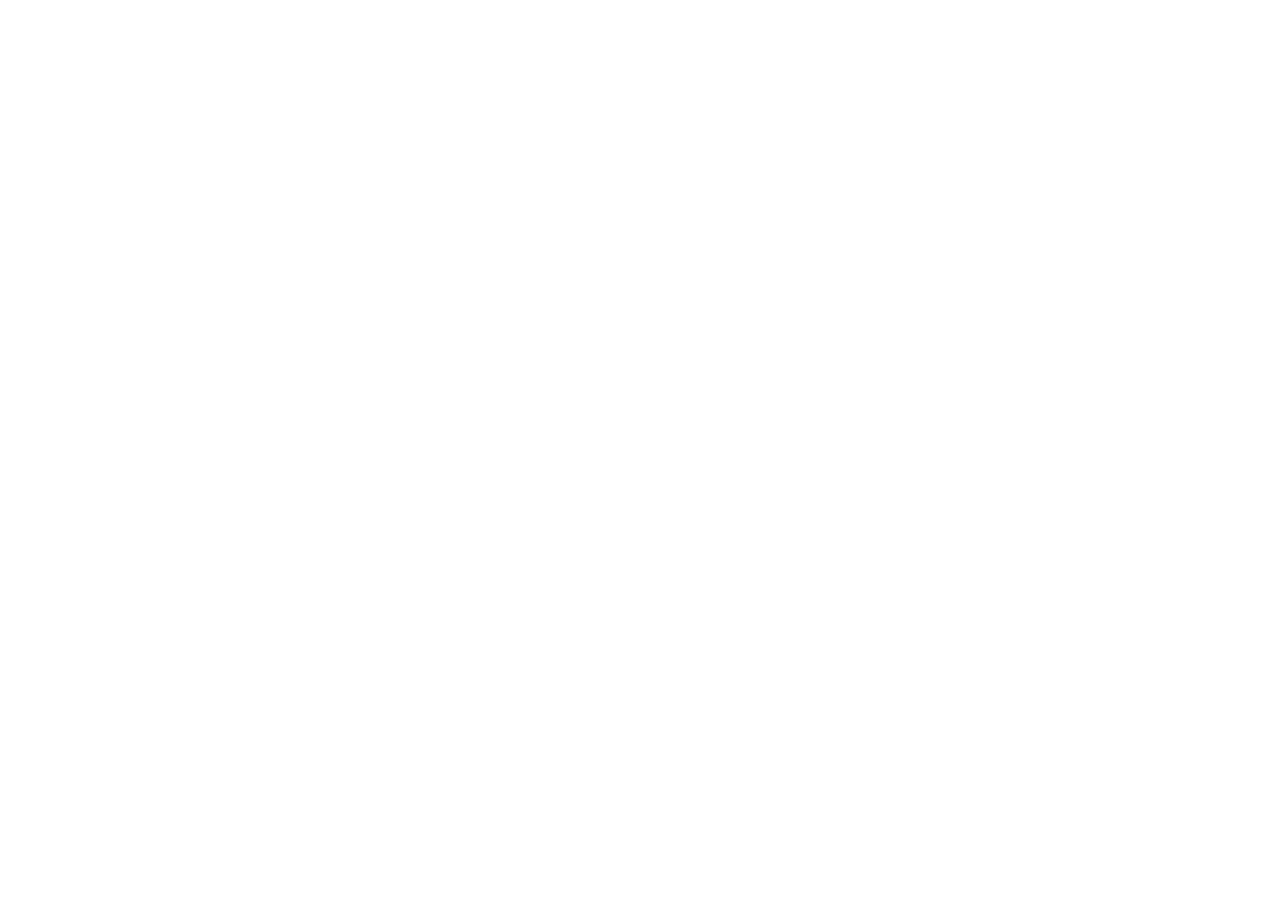
==== audio_description_INCEPTION.html @ ee508de9 "add audio_description link" ====
<!DOCTYPE html>
<html lang="es">
<head>
  <meta charset="UTF-8">
  <meta name="viewport" content="width=device-width, initial-scale=1.0">
  <title>Audio descriptivo</title>
</head>
<body>
  
</body>
</html>
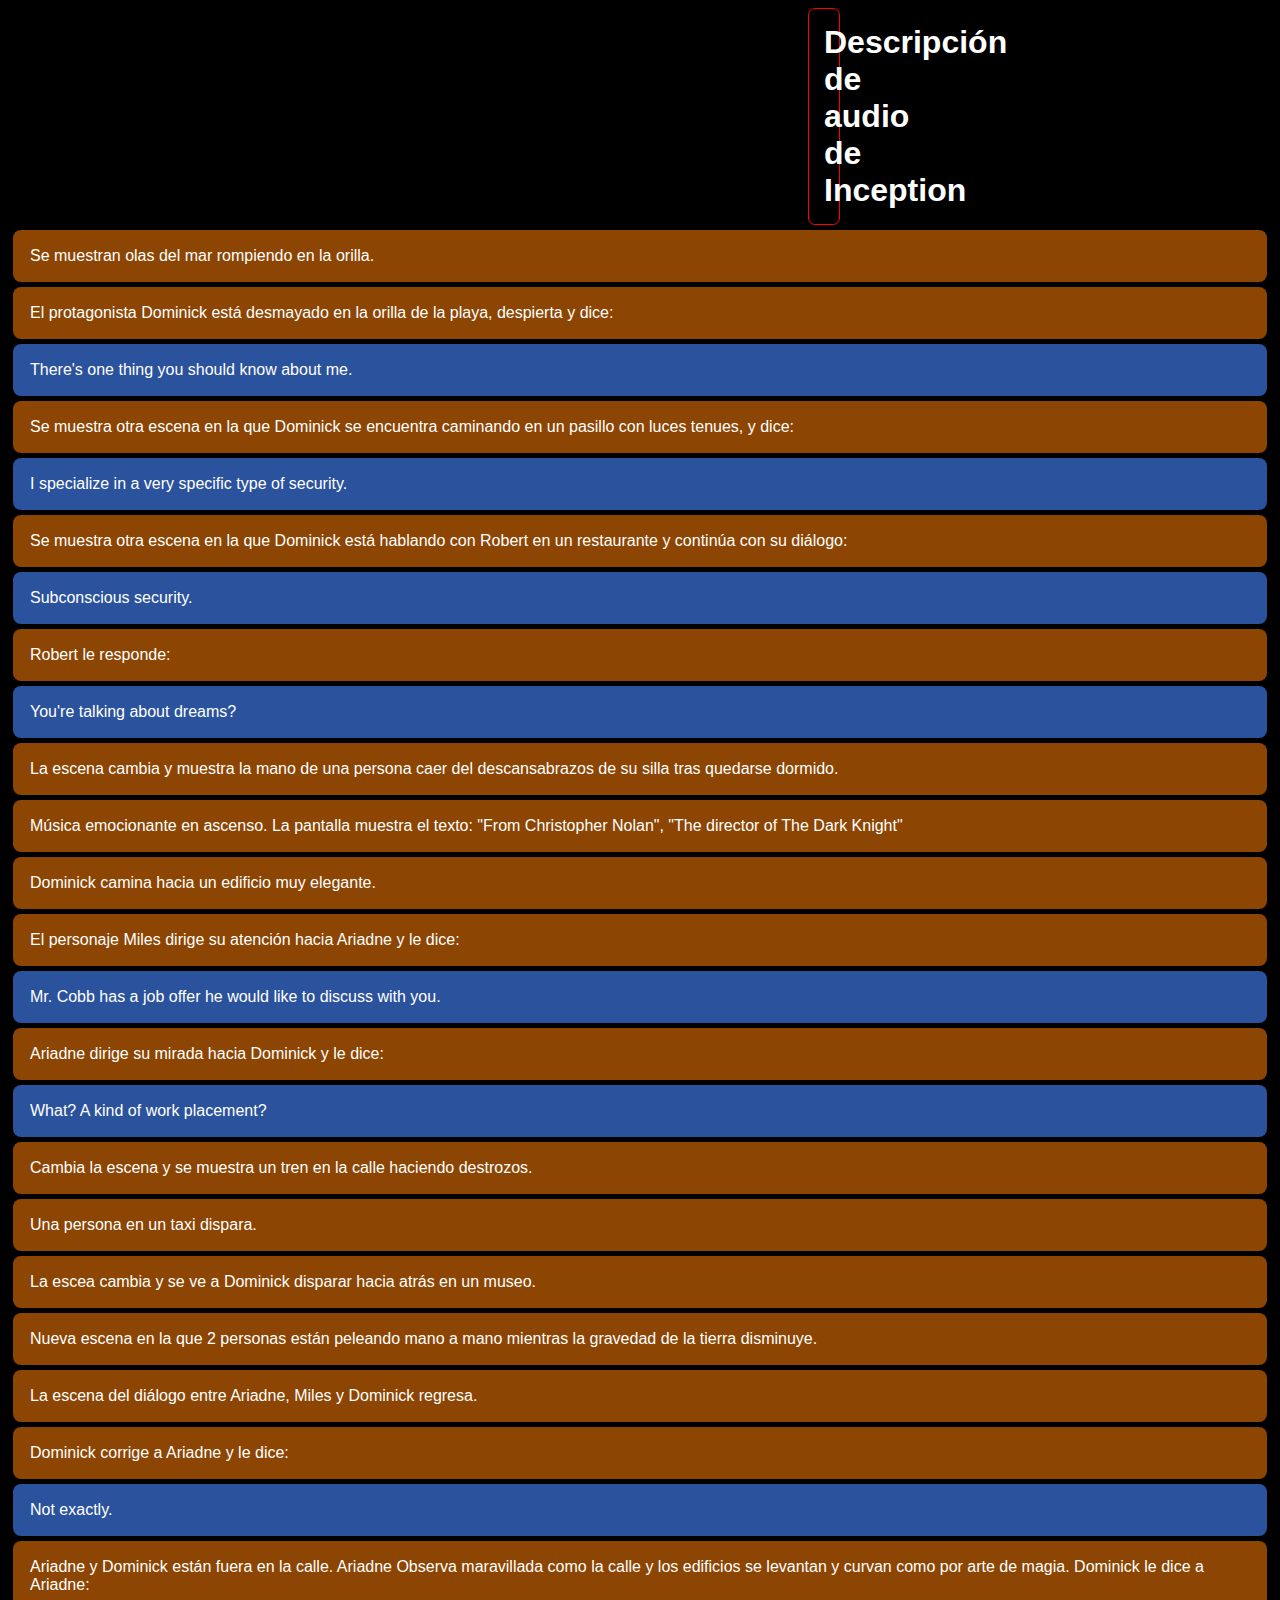
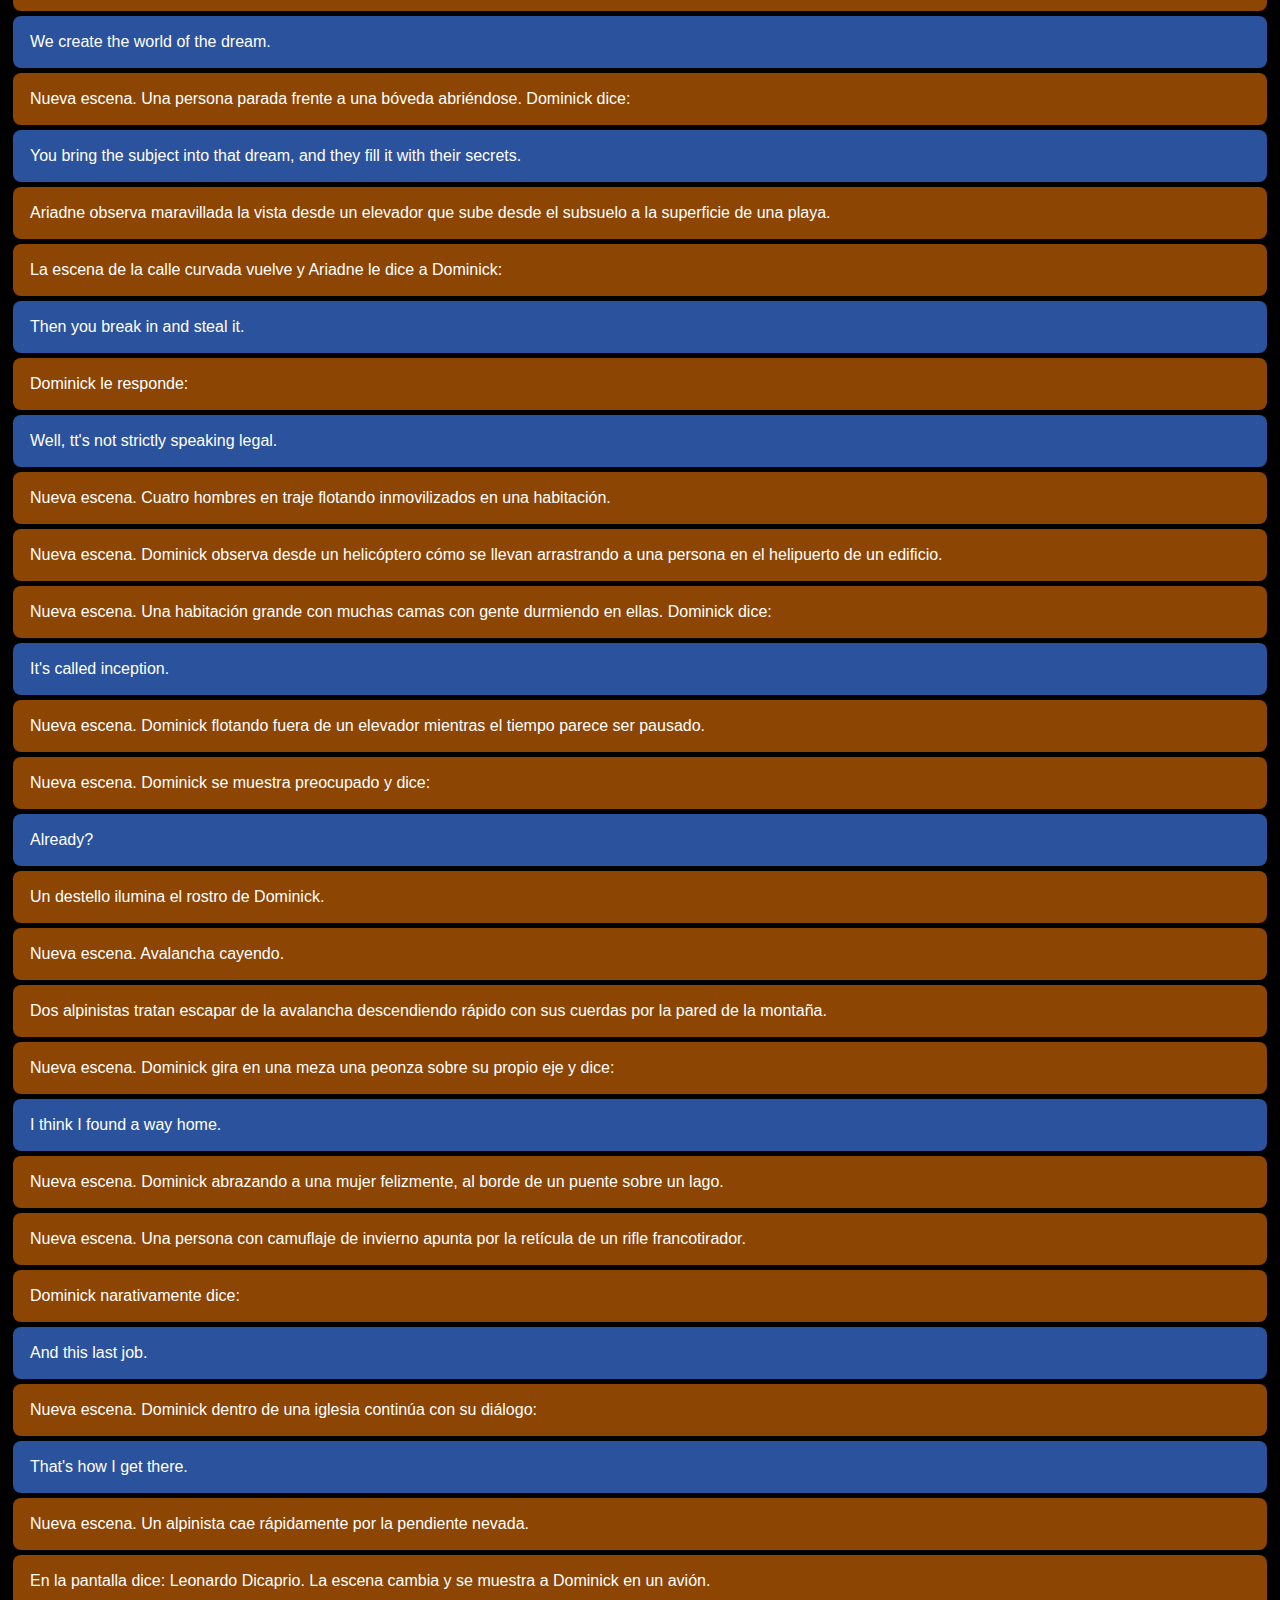
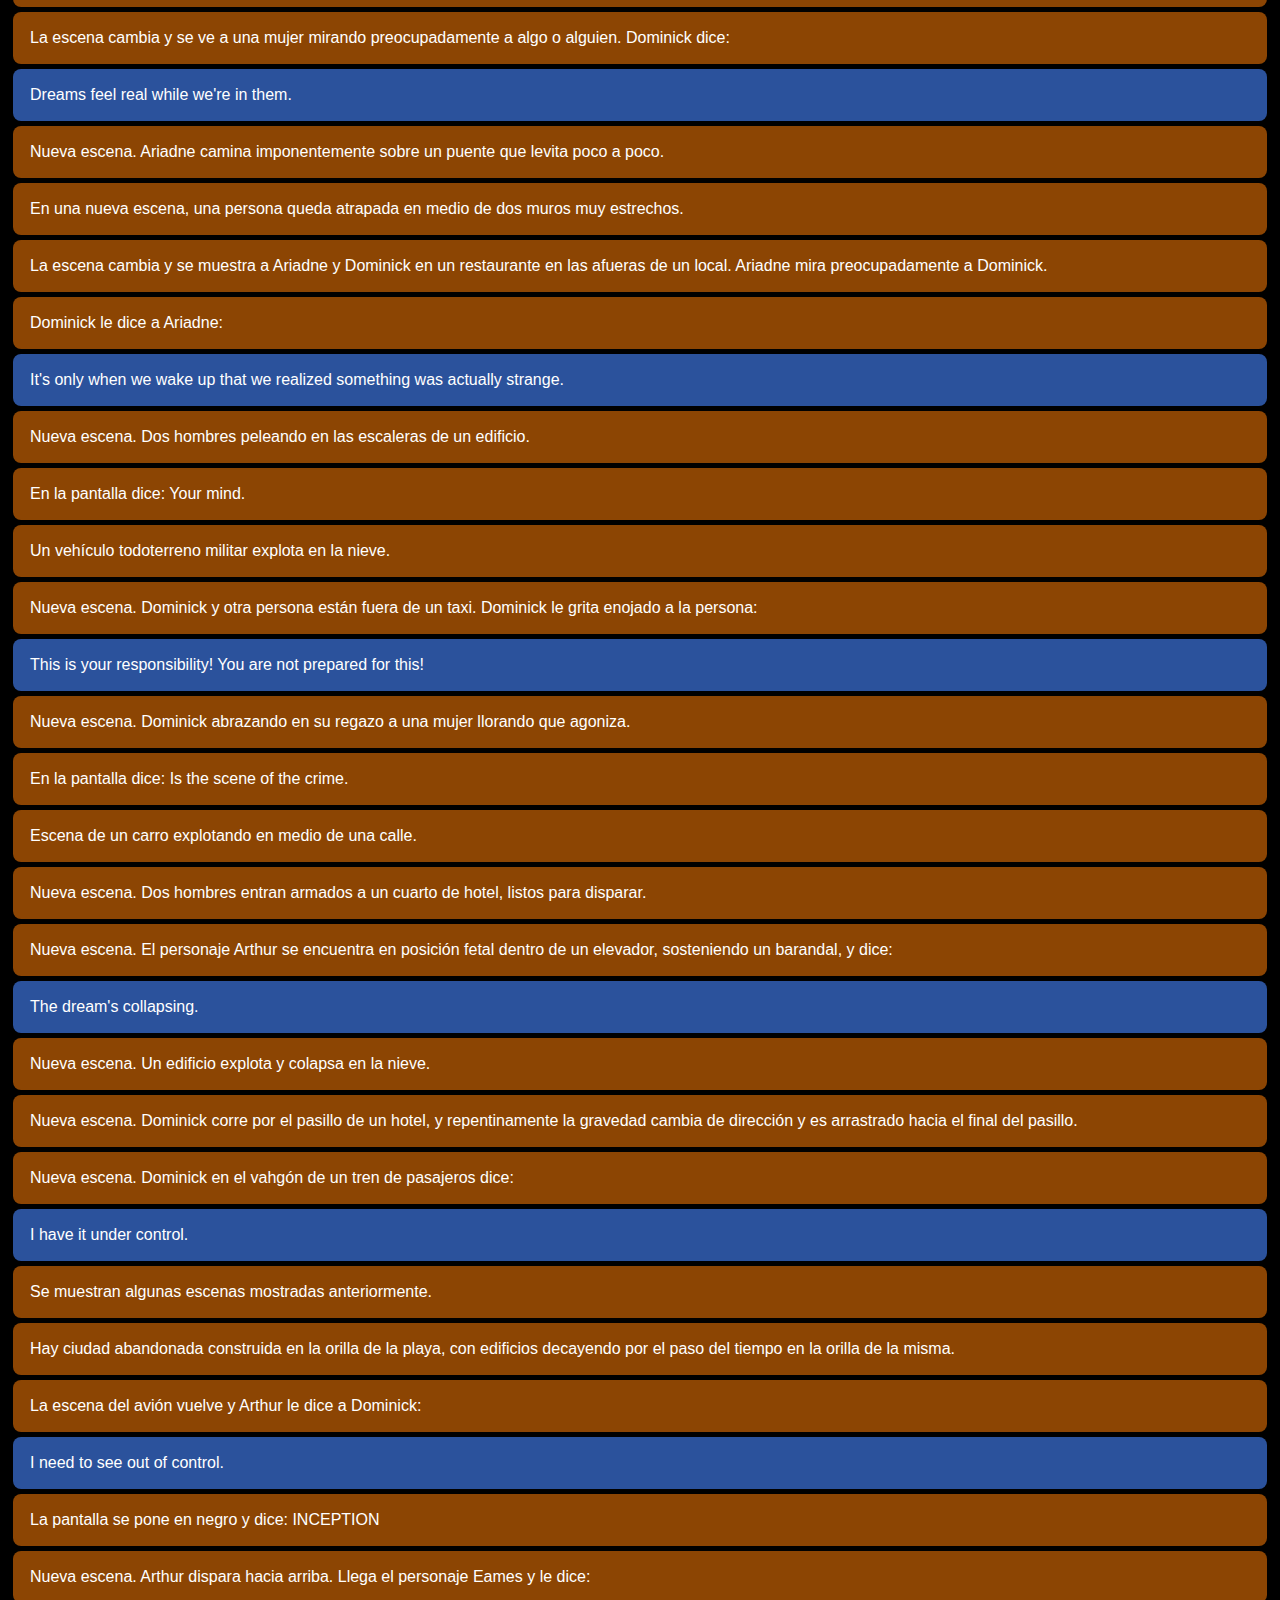
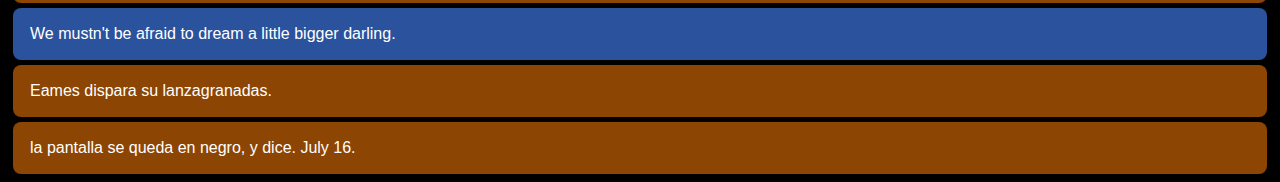
==== commit 932db3b6: "add audio description text" ====
--- a/audio_description_INCEPTION.html
+++ b/audio_description_INCEPTION.html
@@ -4,8 +4,126 @@
   <meta charset="UTF-8">
   <meta name="viewport" content="width=device-width, initial-scale=1.0">
   <title>Audio descriptivo</title>
+  <style>
+    body {
+      font-family: Arial, Helvetica, sans-serif;
+      background-color: #000000;
+    }
+
+    h1 {
+      color: #ffffff;
+      text-align: center;
+      border: 1px solid #ff0000;
+      border-radius: 7px;
+      margin: 0 800px;
+      padding: 15px;
+    }
+
+    .dialog {
+      background-color: #2B529C;
+      color: #ffffff;
+      padding: 17px;
+      border-radius: 8px;
+    }
+
+    .description {
+      background-color: #8C4503;
+      color: #ffffff;
+      padding: 17px;
+      border-radius: 8px;
+    }
+    
+    p {
+      margin: 5px;
+    }
+  </style>
 </head>
 <body>
-  
+  <main>
+    <h1>Descripción de audio de Inception</h1>
+    <p class="description">Se muestran olas del mar rompiendo en la orilla.</p>
+    <p class="description">El protagonista Dominick está desmayado en la orilla de la playa, despierta y dice:</p>
+    <p class="dialog">There's one thing you should know about me.</p>
+    <p class="description">Se muestra otra escena en la que Dominick se encuentra caminando en un pasillo con luces tenues, y dice:</p>
+    <p class="dialog">I specialize in a very specific type of security.</p>
+    <p class="description">Se muestra otra escena en la que Dominick está hablando con Robert en un restaurante y continúa con su diálogo: </p>
+    <p class="dialog">Subconscious security.</p>
+    <p class="description">Robert le responde: </p>
+    <p class="dialog">You're talking about dreams?</p>
+    <p class="description">La escena cambia y muestra la mano de una persona caer del descansabrazos de su silla tras quedarse dormido.</p>
+    <p class="description">Música emocionante en ascenso. La pantalla muestra el texto: "From Christopher Nolan", "The director of The Dark Knight"</p>
+    <p class="description">Dominick camina hacia un edificio muy elegante.</p>
+    <p class="description">El personaje Miles dirige su atención hacia Ariadne y le dice:</p>
+    <p class="dialog">Mr. Cobb has a job offer he would like to discuss with you.</p>
+    <p class="description">Ariadne dirige su mirada hacia Dominick y le dice:</p>
+    <p class="dialog">What? A kind of work placement?</p>
+    <p class="description">Cambia la escena y se muestra un tren en la calle haciendo destrozos.</p>
+    <p class="description">Una persona en un taxi dispara.</p>
+    <p class="description">La escea cambia y se ve a Dominick disparar hacia atrás en un museo.</p>
+    <p class="description">Nueva escena en la que 2 personas están peleando mano a mano mientras la gravedad de la tierra disminuye.</p>
+    <p class="description">La escena del diálogo entre Ariadne, Miles y Dominick regresa.</p>
+    <p class="description">Dominick corrige a Ariadne y le dice:</p>
+    <p class="dialog">Not exactly.</p>
+    <p class="description">Ariadne y Dominick están fuera en la calle. Ariadne Observa maravillada como la calle y los edificios se levantan y curvan como por arte de magia. Dominick le dice a Ariadne:</p>
+    <p class="dialog">We create the world of the dream.</p>
+    <p class="description">Nueva escena. Una persona parada frente a una bóveda abriéndose. Dominick dice: </p>
+    <p class="dialog">You bring the subject into that dream, and they fill it with their secrets.</p>
+    <p class="description">Ariadne observa maravillada la vista desde un elevador que sube desde el subsuelo a la superficie de una playa.</p>
+    <p class="description">La escena de la calle curvada vuelve y Ariadne le dice a Dominick:</p>
+    <p class="dialog">Then you break in and steal it.</p>
+    <p class="description">Dominick le responde: </p>
+    <p class="dialog">Well, tt's not strictly speaking legal.</p>
+    <p class="description">Nueva escena. Cuatro hombres en traje flotando inmovilizados en una habitación.</p>
+    <p class="description">Nueva escena. Dominick observa desde un helicóptero cómo se llevan arrastrando a una persona en el helipuerto de un edificio.</p>
+    <p class="description">Nueva escena. Una habitación grande con muchas camas con gente durmiendo en ellas. Dominick dice:</p>
+    <p class="dialog">It's called inception.</p>
+    <p class="description">Nueva escena. Dominick flotando fuera de un elevador mientras el tiempo parece ser pausado.</p>
+    <p class="description">Nueva escena. Dominick se muestra preocupado y dice:</p>
+    <p class="dialog">Already?</p>
+    <p class="description">Un destello ilumina el rostro de Dominick.</p>
+    <p class="description">Nueva escena. Avalancha cayendo.</p>
+    <p class="description">Dos alpinistas tratan escapar  de la avalancha descendiendo rápido con sus cuerdas por la pared de la montaña.</p>
+    <p class="description">Nueva escena. Dominick gira en una meza una peonza sobre su propio eje y dice:</p>
+    <p class="dialog">I think I found a way home.</p>
+    <p class="description">Nueva escena. Dominick abrazando a una mujer felizmente, al borde de un puente sobre un lago.</p>
+    <p class="description">Nueva escena. Una persona con camuflaje de invierno apunta por la retícula de un rifle francotirador.</p>
+    <p class="description">Dominick narativamente dice: </p>
+    <p class="dialog">And this last job.</p>
+    <p class="description">Nueva escena. Dominick dentro de una iglesia continúa con su diálogo: </p>
+    <p class="dialog">That's how I get there.</p>
+    <p class="description">Nueva escena. Un alpinista cae rápidamente por la pendiente nevada.</p>
+    <p class="description">En la pantalla dice: Leonardo Dicaprio. La escena cambia y se muestra a Dominick en un avión.</p>
+    <p class="description">La escena cambia y se ve a una mujer mirando preocupadamente a algo o alguien. Dominick dice:</p>
+    <p class="dialog">Dreams feel real while we're in them.</p>
+    <p class="description">Nueva escena. Ariadne camina imponentemente sobre un puente que levita poco a poco.</p>
+    <p class="description">En una nueva escena, una persona queda atrapada en medio de dos muros muy estrechos.</p>
+    <p class="description">La escena cambia y se muestra a Ariadne y Dominick en un restaurante en las afueras de un local. Ariadne mira preocupadamente a Dominick.</p>
+    <p class="description">Dominick le dice a Ariadne:</p>
+    <p class="dialog">It's only when we wake up that we realized something was actually strange.</p>
+    <p class="description">Nueva escena. Dos hombres peleando en las escaleras de un edificio.</p>
+    <p class="description">En la pantalla dice: Your mind.</p>
+    <p class="description">Un vehículo todoterreno militar explota en la nieve.</p>
+    <p class="description">Nueva escena. Dominick y otra persona están fuera de un taxi. Dominick le grita enojado a la persona:</p>
+    <p class="dialog">This is your responsibility! You are not prepared for this!</p>
+    <p class="description">Nueva escena. Dominick abrazando en su regazo a una mujer llorando que agoniza.</p>
+    <p class="description">En la pantalla dice: Is the scene of the crime.</p>
+    <p class="description">Escena de un carro explotando en medio de una calle.</p>
+    <p class="description">Nueva escena. Dos hombres entran armados a un cuarto de hotel, listos para disparar.</p>
+    <p class="description">Nueva escena. El personaje Arthur se encuentra en posición fetal dentro de un elevador, sosteniendo un barandal, y dice: </p>
+    <p class="dialog">The dream's collapsing.</p>
+    <p class="description">Nueva escena. Un edificio explota y colapsa en la nieve.</p>
+    <p class="description">Nueva escena. Dominick corre por el pasillo de un hotel, y repentinamente la gravedad cambia de dirección y es arrastrado hacia el final del pasillo.</p>
+    <p class="description">Nueva escena. Dominick en el vahgón de un tren de pasajeros dice: </p>
+    <p class="dialog">I have it under control.</p>
+    <p class="description">Se muestran algunas escenas mostradas anteriormente.</p>
+    <p class="description">Hay ciudad abandonada construida en la orilla de la playa, con edificios decayendo por el paso del tiempo en la orilla de la misma.</p>
+    <p class="description">La escena del avión vuelve y Arthur le dice a Dominick:</p>
+    <p class="dialog">I need to see out of control.</p>
+    <p class="description">La pantalla se pone en negro y dice: INCEPTION</p>
+    <p class="description">Nueva escena. Arthur dispara hacia arriba. Llega el personaje Eames y le dice:</p>
+    <p class="dialog">We mustn't be afraid to dream a little bigger darling.</p>
+    <p class="description">Eames dispara su lanzagranadas.</p>
+    <p class="description">la pantalla se queda en negro, y dice. July 16.</p>
+  </main>
 </body>
 </html>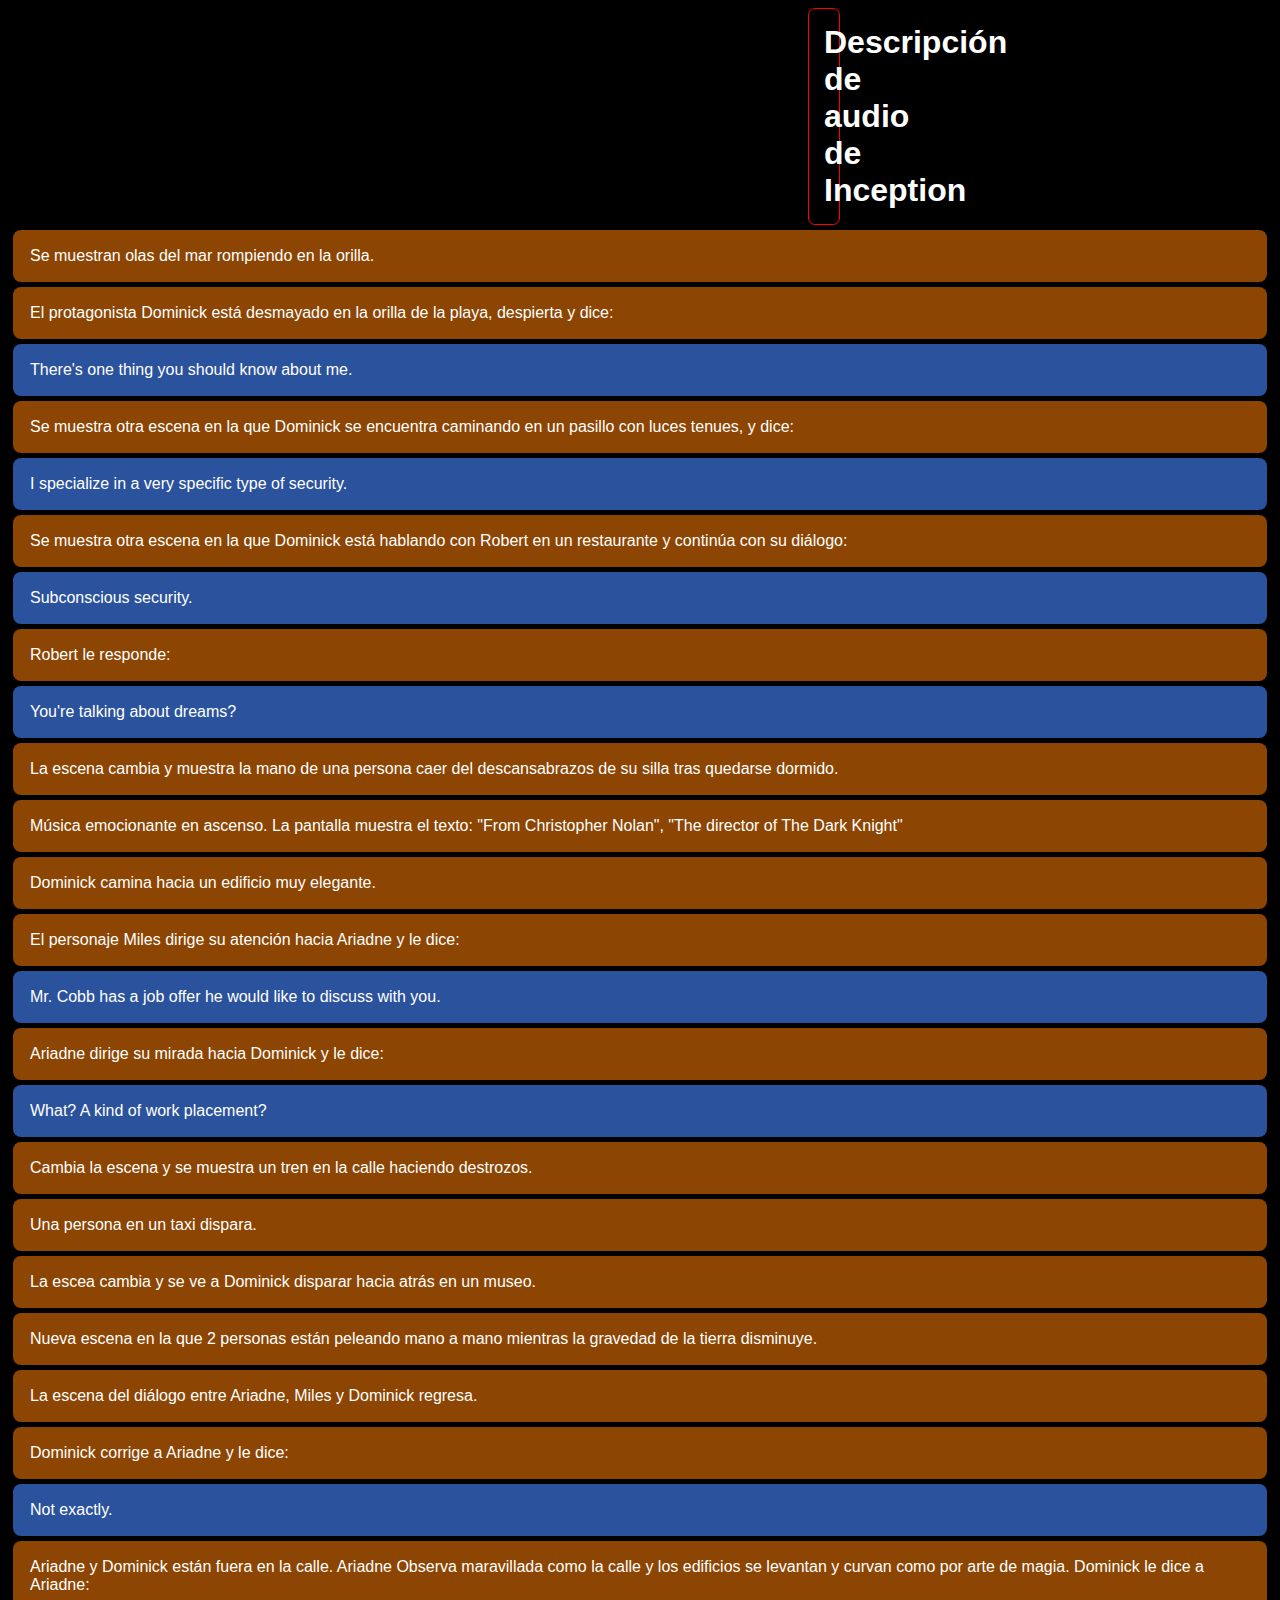
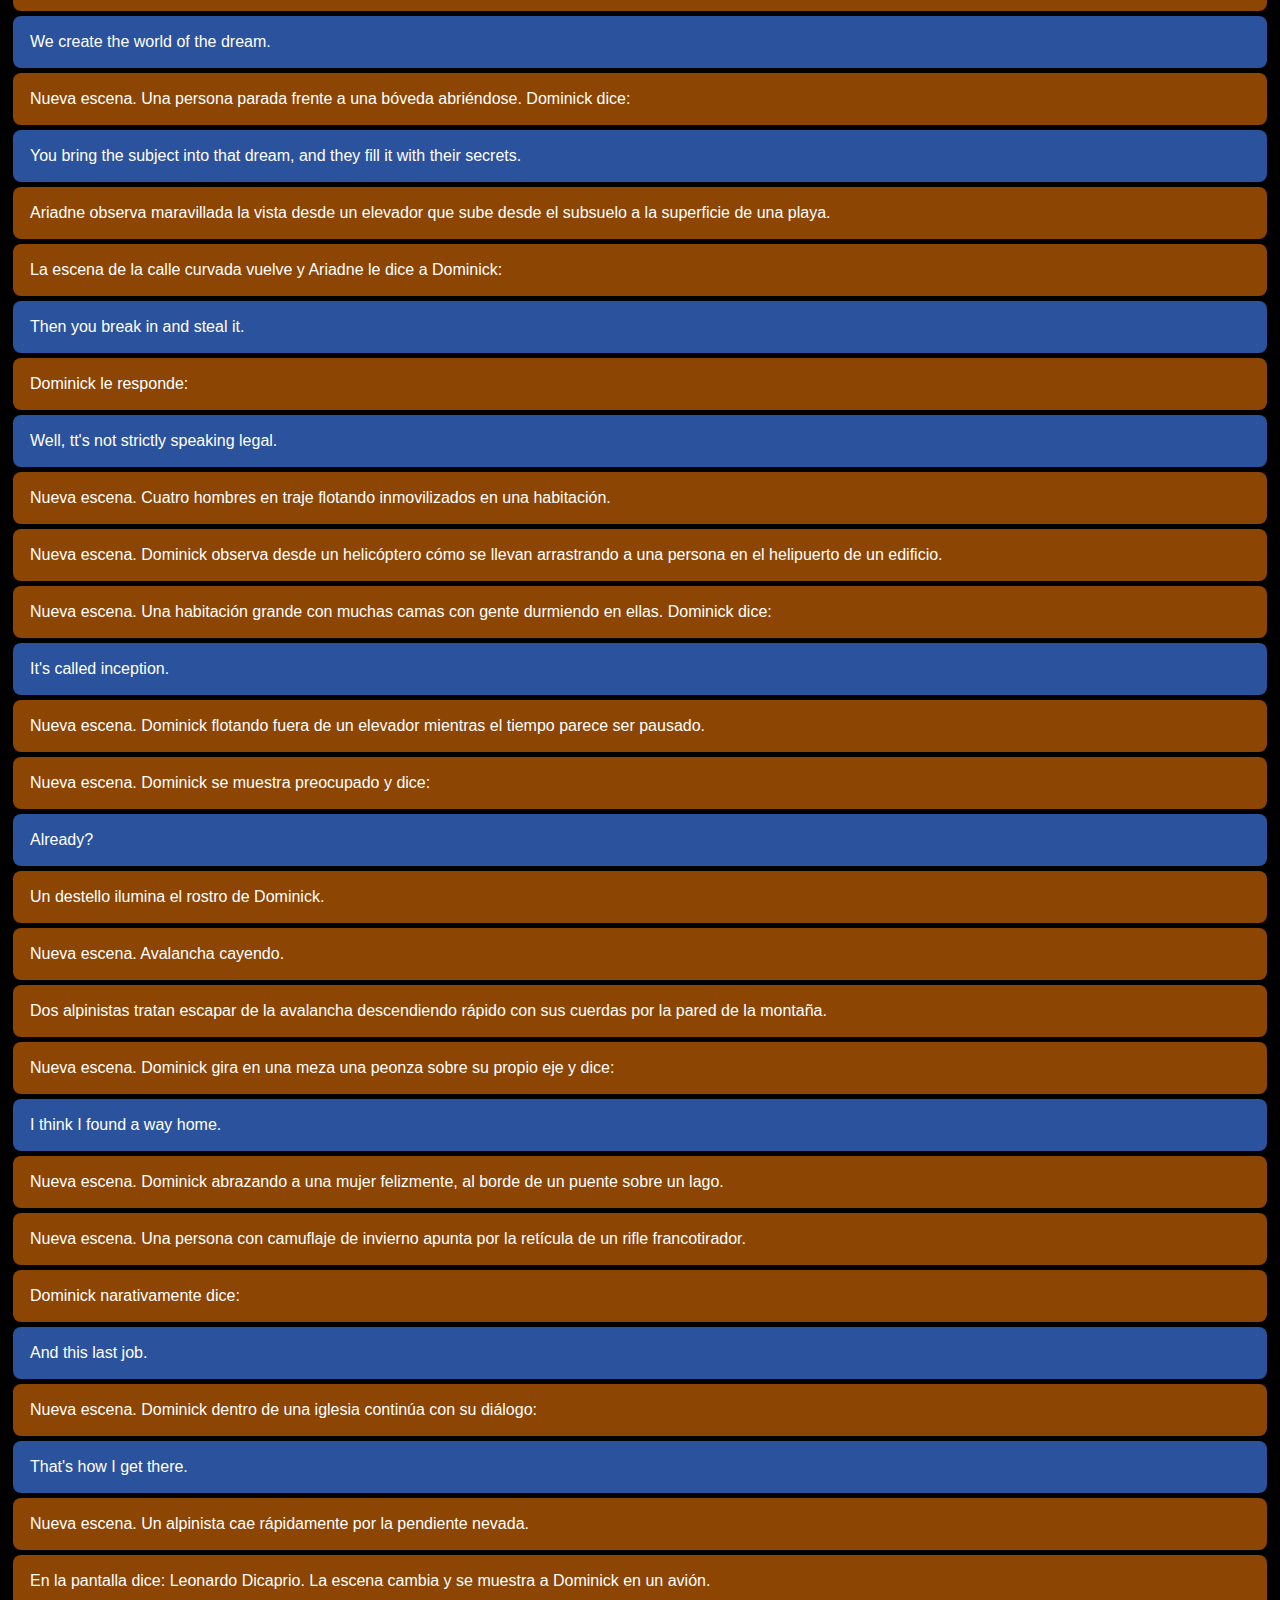
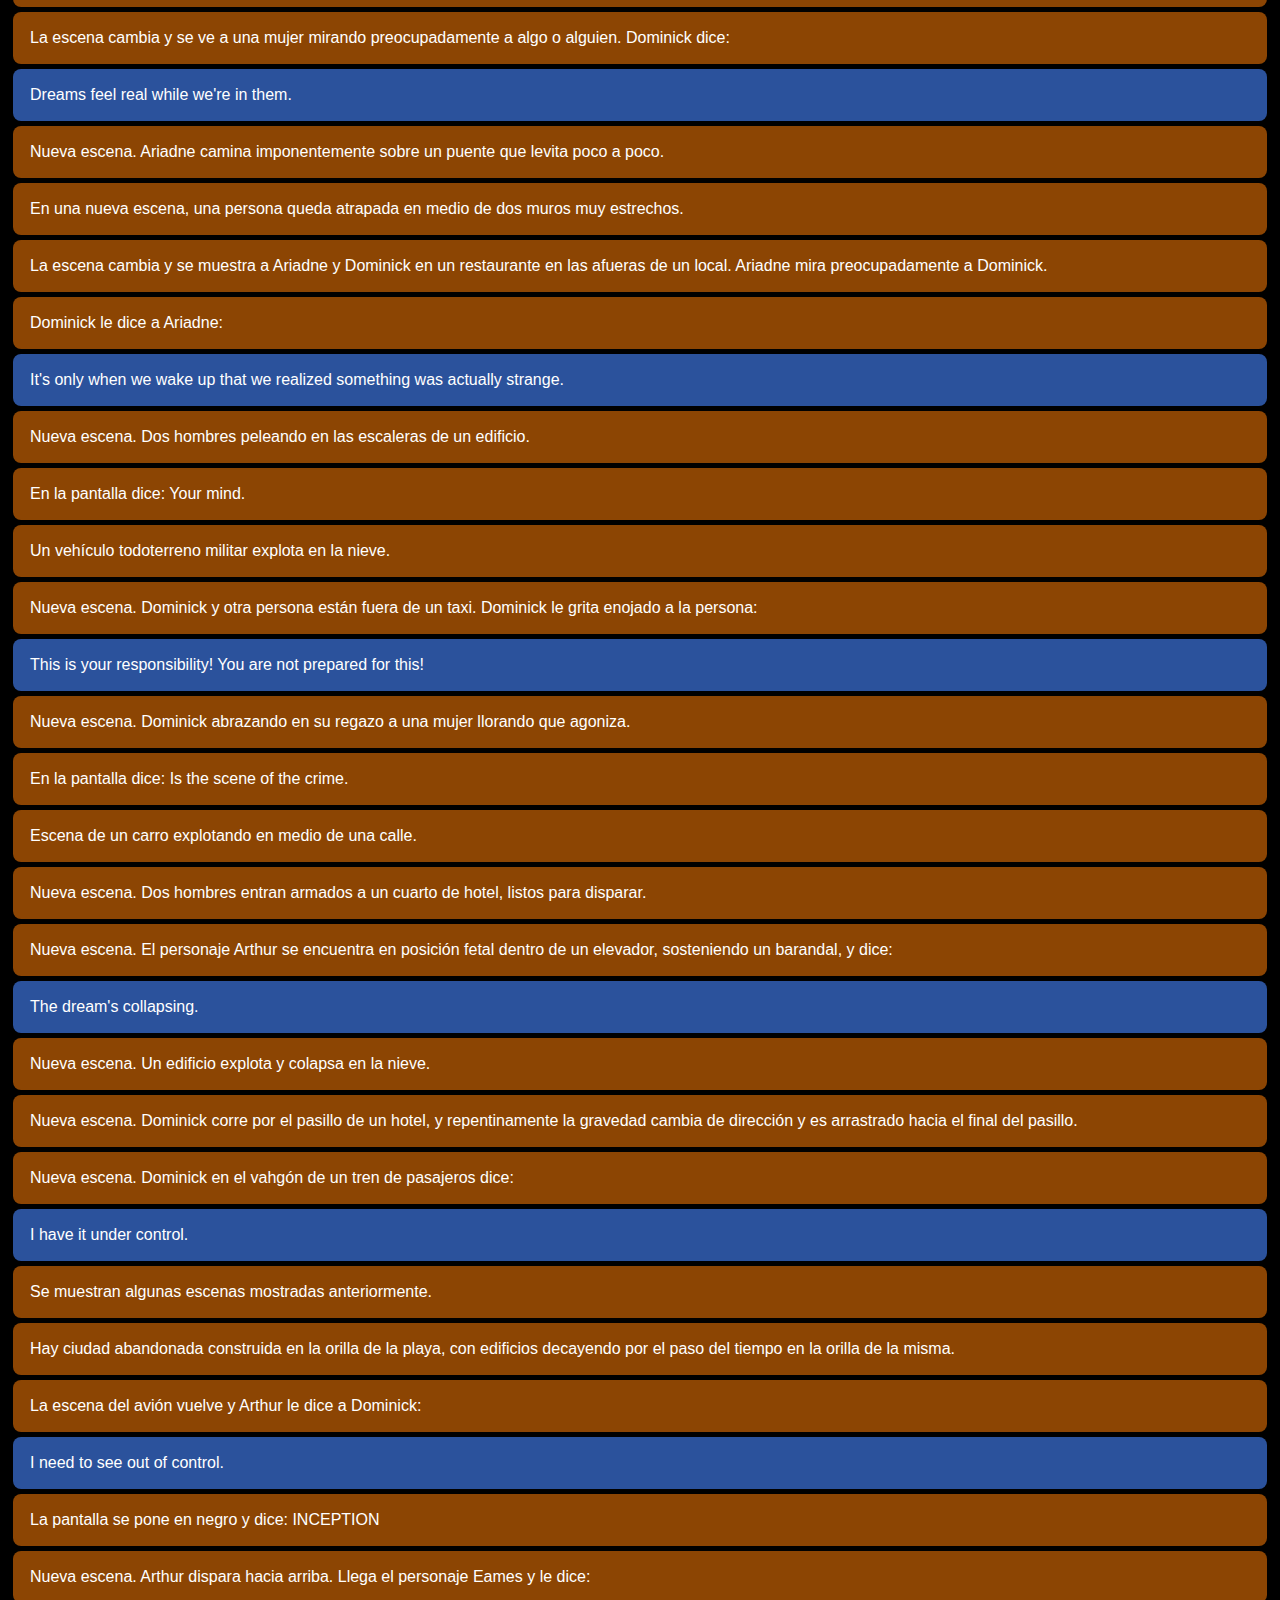
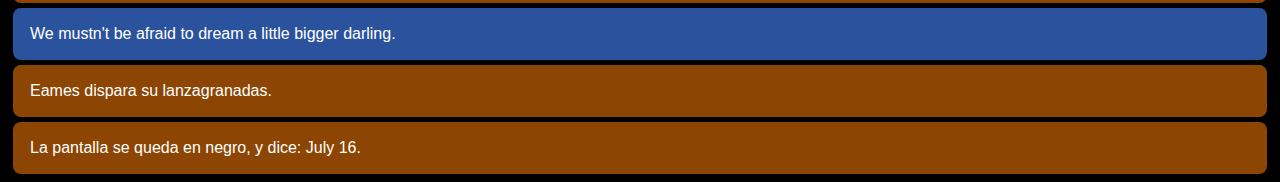
==== commit 4e3f8ad5: "fix spelling mistake" ====
--- a/audio_description_INCEPTION.html
+++ b/audio_description_INCEPTION.html
@@ -123,7 +123,7 @@
     <p class="description">Nueva escena. Arthur dispara hacia arriba. Llega el personaje Eames y le dice:</p>
     <p class="dialog">We mustn't be afraid to dream a little bigger darling.</p>
     <p class="description">Eames dispara su lanzagranadas.</p>
-    <p class="description">la pantalla se queda en negro, y dice. July 16.</p>
+    <p class="description">La pantalla se queda en negro, y dice: July 16.</p>
   </main>
 </body>
 </html>